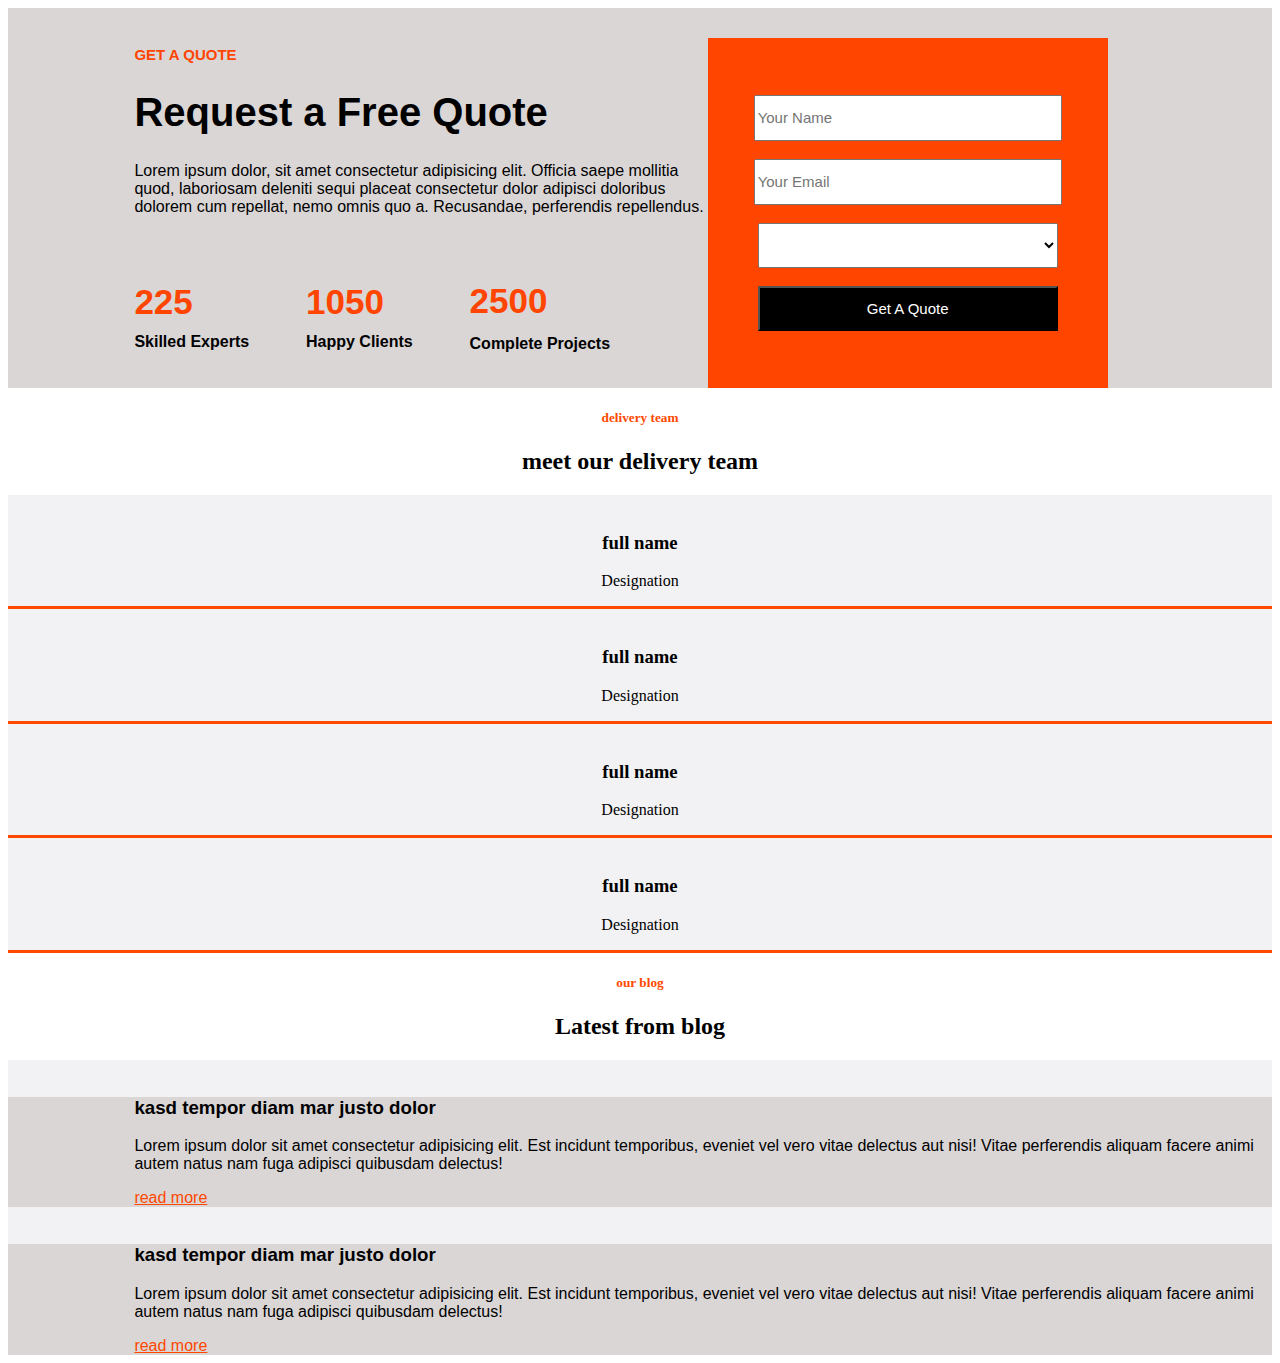
==== index.html @ 531f822a "Atualiza Index" ====
<!DOCTYPE html>
<html lang="pt-br">
<head>
    <meta charset="UTF-8">
    <meta name="viewport" content="width=device-width, initial-scale=1.0">
    <link href="https://cdn.jsdelivr.net/npm/bootstrap@5.0.2/dist/css/bootstrap.min.css" rel="stylesheet"
            integrity="sha384-EVSTQN3/azprG1Anm3QDgpJLIm9Nao0Yz1ztcQTwFspd3yD65VohhpuuCOmLASjC" crossorigin="anonymous">
    <link rel="stylesheet" href="styles.css">
    <title>Document</title>
</head>
<body>
    <header>

    </header>
    <main>
        <!--Parte Ícaro-->
         <main>
            <article>
                <section class="legenda">
                    <br>
                    <h4 id="primTitulo"> <strong>GET A QUOTE</strong></h4>
                    <h1 id="segTitulo">Request a Free Quote</h1>
                    <p id="legPrincipal">Lorem ipsum dolor, sit amet consectetur adipisicing elit. Officia saepe mollitia quod, laboriosam deleniti sequi placeat consectetur dolor adipisci doloribus dolorem cum repellat, nemo omnis quo a. Recusandae, perferendis repellendus.</p>
                </section>
                <section class="dados">
                    <div id="dados1">
                        <h1 id="numerosDados">225</h1>
                        <h4 id="obsDados">Skilled Experts</h4>
                    </div>
                    <div id="dados2">
                        <h1 id="numerosDados">1050</h1>
                        <h4 id="obsDados">Happy Clients</h4>
                    </div>
                    <div id="dados3">
                        <h1 id="numerosDados">2500</h1>
                        <h4 id="obsDados">Complete Projects</h4>
                    </div>
                </section>
                <section class="credenciais">
                    <div>
                        <input type="text" name="nome" id="nome" placeholder="Your Name" required>
                    </div><br>
                    <div>
                        <input type="email" name="email" id="email" placeholder="Your Email" required>
                    </div><br>
                    <div>
                        <select name="" id="servico">
                            <option value=""></option>
                            <option value=""></option>
                            <option value=""></option>
                        </select>
                    </div><br>
                    <input id="button" type="submit" value="Get A Quote" required>
                </section>
            </article>

            <!--Parte Thiago-->
             
           <div class="container-fluid">
            <div class="row d-flex flex-row justify-content-center  mt-5">
                <h5 class="TituloFuncionarios1">delivery team</h5>
                <h2 class="TituloFuncionarios2">meet our delivery team</h2>

                <div class="col-2  col-md-2 col-lg-2 col-xl-2 p-0 m-2 linha1">
                    <div>
                        <img src="imagens/funcionario01.png" alt="" class="w-100">
                    </div>
                    <h3>full name</h3>
                    <p>Designation</p>
                </div>
                <div class="col-2  col-md-2 col-lg-2 col-xl-2 p-0  m-2 linha1">
                    <div>
                        <img src="imagens/funcionario02.png" alt="" class="w-100">
                    </div>
                    <h3>full name</h3>
                    <p>Designation</p>
                </div>
                <div class="col-2 col-md-2 col-lg-2 col-xl-2 p-0  m-2 linha1">
                    <div>
                        <img src="imagens/funcionaria03.png" alt="" class="w-100">
                    </div>
                    <h3>full name</h3>
                    <p>Designation</p>
                </div>
                <div class="col-2 col-md-2 col-lg-2 col-xl-2 p-0 m-2 linha1">
                    <div>
                        <img src="imagens/funcionario04.png" alt="" class="w-100">
                    </div>
                    <h3>full name</h3>
                    <p>Designation</p>
                </div>
            </div>
            <div class="row mt-5 d-flex flex-row justify-content-center ">
                <h5 class="TituloCaras1">our blog</h5>
                <h2 class="TituloCaras2">Latest from blog</h2>
                <div class="col-4 p-0 m-2 linha2">
                    <div>
                        <img src="imagens/carasEmpacotando01.png" alt="" class="w-100">
                    </div>
                    <article class="p-4 fs-6">
                        <h3>kasd tempor diam mar justo dolor</h3>
                        <p>Lorem ipsum dolor sit amet consectetur adipisicing elit. Est incidunt temporibus, eveniet vel
                            vero vitae delectus aut nisi! Vitae perferendis aliquam facere animi autem natus nam fuga
                            adipisci quibusdam delectus!</p>
                        <a href="#" class="linkLinha2">read more</a>
                    </article>
                </div>

                <div class="col-4 p-0 m-2 linha2">
                    <div>
                        <img src="imagens/carasNaendustria01.png" alt="" class="w-100">
                    </div>
                    <article class="p-4 fs-6">
                        <h3>kasd tempor diam mar justo dolor</h3>
                        <p>Lorem ipsum dolor sit amet consectetur adipisicing elit. Est incidunt temporibus, eveniet vel
                            vero vitae delectus aut nisi! Vitae perferendis aliquam facere animi autem natus nam fuga
                            adipisci quibusdam delectus!</p>
                        <a href="#" class="linkLinha2">read more</a>
                    </article>
                </div>
            </div>
        </div>
     </main>      
    <footer>


    </footer>
    <script src="https://cdn.jsdelivr.net/npm/bootstrap@5.0.2/dist/js/bootstrap.bundle.min.js"
            integrity="sha384-MrcW6ZMFYlzcLA8Nl+NtUVF0sA7MsXsP1UyJoMp4YLEuNSfAP+JcXn/tWtIaxVXM"
            crossorigin="anonymous"></script>
</body>
</html>
---- styles.css ----
article{
    padding-left: 10%;
    background-color: rgb(218, 214, 214);
    font-family: Verdana, Geneva, Tahoma, sans-serif;
    height: 60%;
}
.legenda{

    height: 30px;
}
#primTitulo{
    color: orangered;
    font-size: 15px;
}
#segTitulo{
    font-size: 40px;
}
#legPrincipal{
    width: 580px;
    
}
.dados{
    display: inline-flex;
    align-items: center;
    width: 50%;
    flex-wrap: wrap;   
}
#dados2{
    padding-left: 10%;
}
#dados3{
    padding-left: 10%;
}
div h1{
    font-size: 180%;
    margin-bottom: 0;
}
#obsDados{
    margin-top: 10%;

}
#numerosDados{
    color: orangered;
    font-size: 35px;
}
.credenciais{
    background-color: orangered;
    display: inline-block;
    width: 400px;
    height: 58%;
    text-align: center;
    padding-top: 5%;
    padding-bottom: 5%;
    margin: 0;
}
#nome{
    width: 300px;
    height: 40px;
    font-size: 15px;
    font-family: Verdana, Geneva, Tahoma, sans-serif;
}
#email{
    width: 300px;
    height: 40px;
    font-size: 15px;
    font-family: Verdana, Geneva, Tahoma, sans-serif;
}
#servico{
    width: 300px;
    height: 45px;
}
#button{
    color: white;
    background-color: black;
    width: 300px;
    height: 45px;
    font-size: 15px;
}

 
.TituloCaras2 {
    text-align: center;
  }

  .TituloCaras1 {
    color: #FF4800;
    text-align: center;
  }

  .TituloFuncionarios1 {
    color: #FF4800;
    text-align: center;
  }

  .TituloFuncionarios2 {
    text-align: center;
  }

.linha2{background-color: #F2F2F4;
}

.linkLinha2{color: #FF4800;
text-decoration: underline;}

.linha1{background-color: #F2F2F4;
border-bottom: 3px solid #FF4800;
text-align: center;}
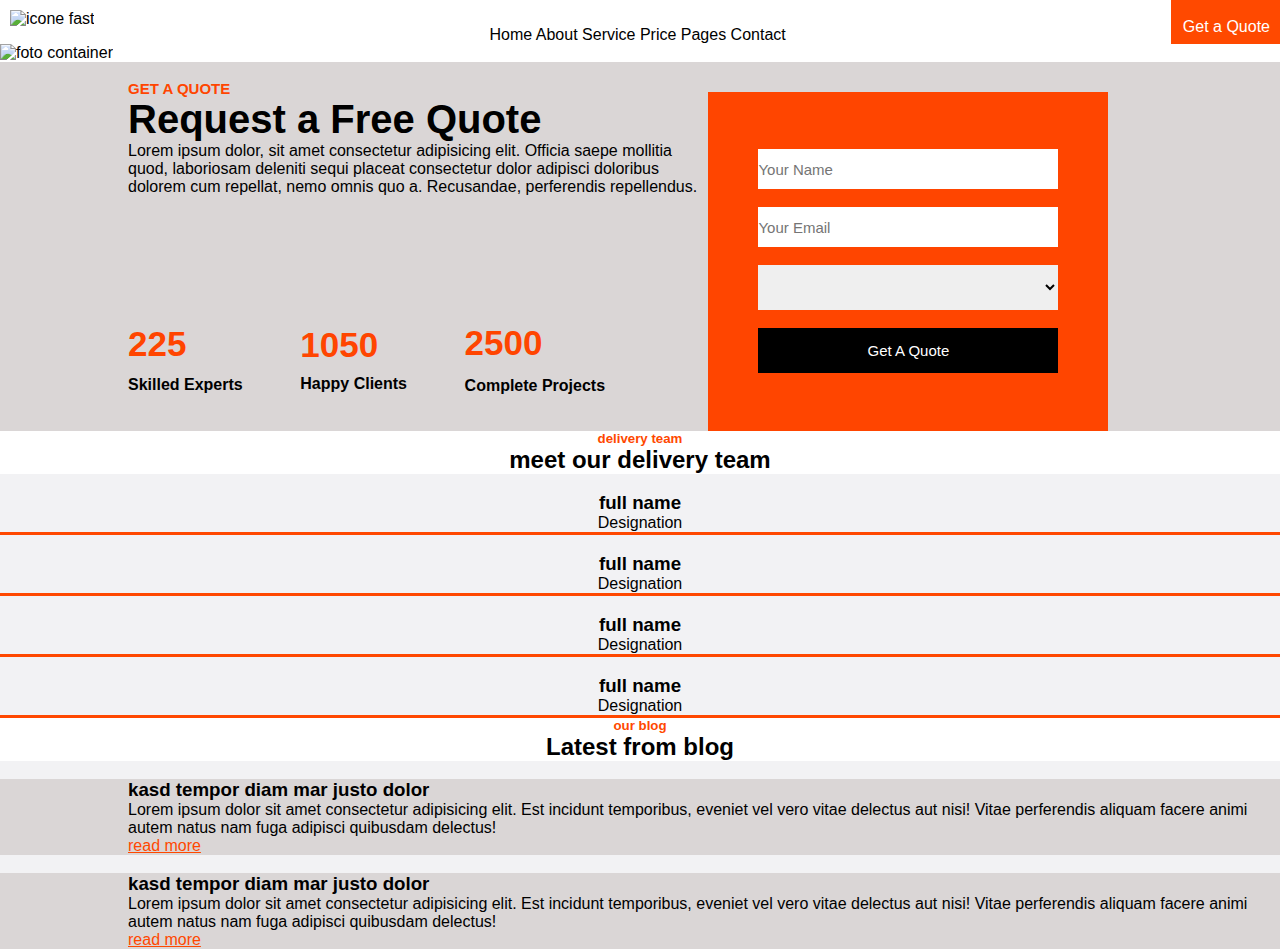
==== commit 83554fa2: "minha parte" ====
--- a/index.html
+++ b/index.html
@@ -10,6 +10,26 @@
 </head>
 <body>
     <header>
+        <div>
+            <img id="logo" src="./iconeFaster.svg" alt="icone fast"/ width="10%">
+            </div>   
+            <nav class="menu">
+                <a href="#">Home</a>
+                <a href="#">About</a>
+                <a href="#">Service</a>
+                <a href="#">Price</a>
+                <a href="#">Pages</a>
+                <a href="#">Contact</a>
+            </nav>
+            <div id="butao">
+                <a id="quoteButton" href="#">Get a Quote</a>
+            </div>     
+        </header>
+        <main>
+            <div id="imagemContainer">
+                    <img src="./imagens/container.jpg" alt="foto container" width="100%" height="10%"/>
+                    
+            </div>
 
     </header>
     <main>
--- a/styles.css
+++ b/styles.css
@@ -104,4 +104,72 @@
 
 .linha1{background-color: #F2F2F4;
 border-bottom: 3px solid #FF4800;
-text-align: center;}+text-align: center;}
+
+
+
+
+
+
+
+
+
+
+
+
+
+* {
+    margin: 0;
+    padding: 0;
+    border: 0;
+}
+
+body{
+    
+    font-family: Verdana, Geneva, Tahoma, sans-serif;
+    
+}
+
+header{
+    display: flex;
+    flex-direction: row;
+    background-color: white;
+    color: black;
+    justify-content: space-between;
+
+}
+
+.menu {
+    flex-wrap: wrap;
+    text-align: center;
+    padding-top: 2%;
+    text-decoration: none;
+
+}
+
+a{
+    text-decoration: none;
+    color: black;
+}
+
+#logo{
+    margin: 0;
+    padding: 10px;
+    width: 50%;
+    
+}
+
+#butao{
+    background-color: #FF4900;
+    padding-top: 18px;
+    padding-left:12px;
+    padding-right:10px;
+    text-decoration: none;
+    
+    
+}
+
+#quoteButton {
+    color: white;
+    
+}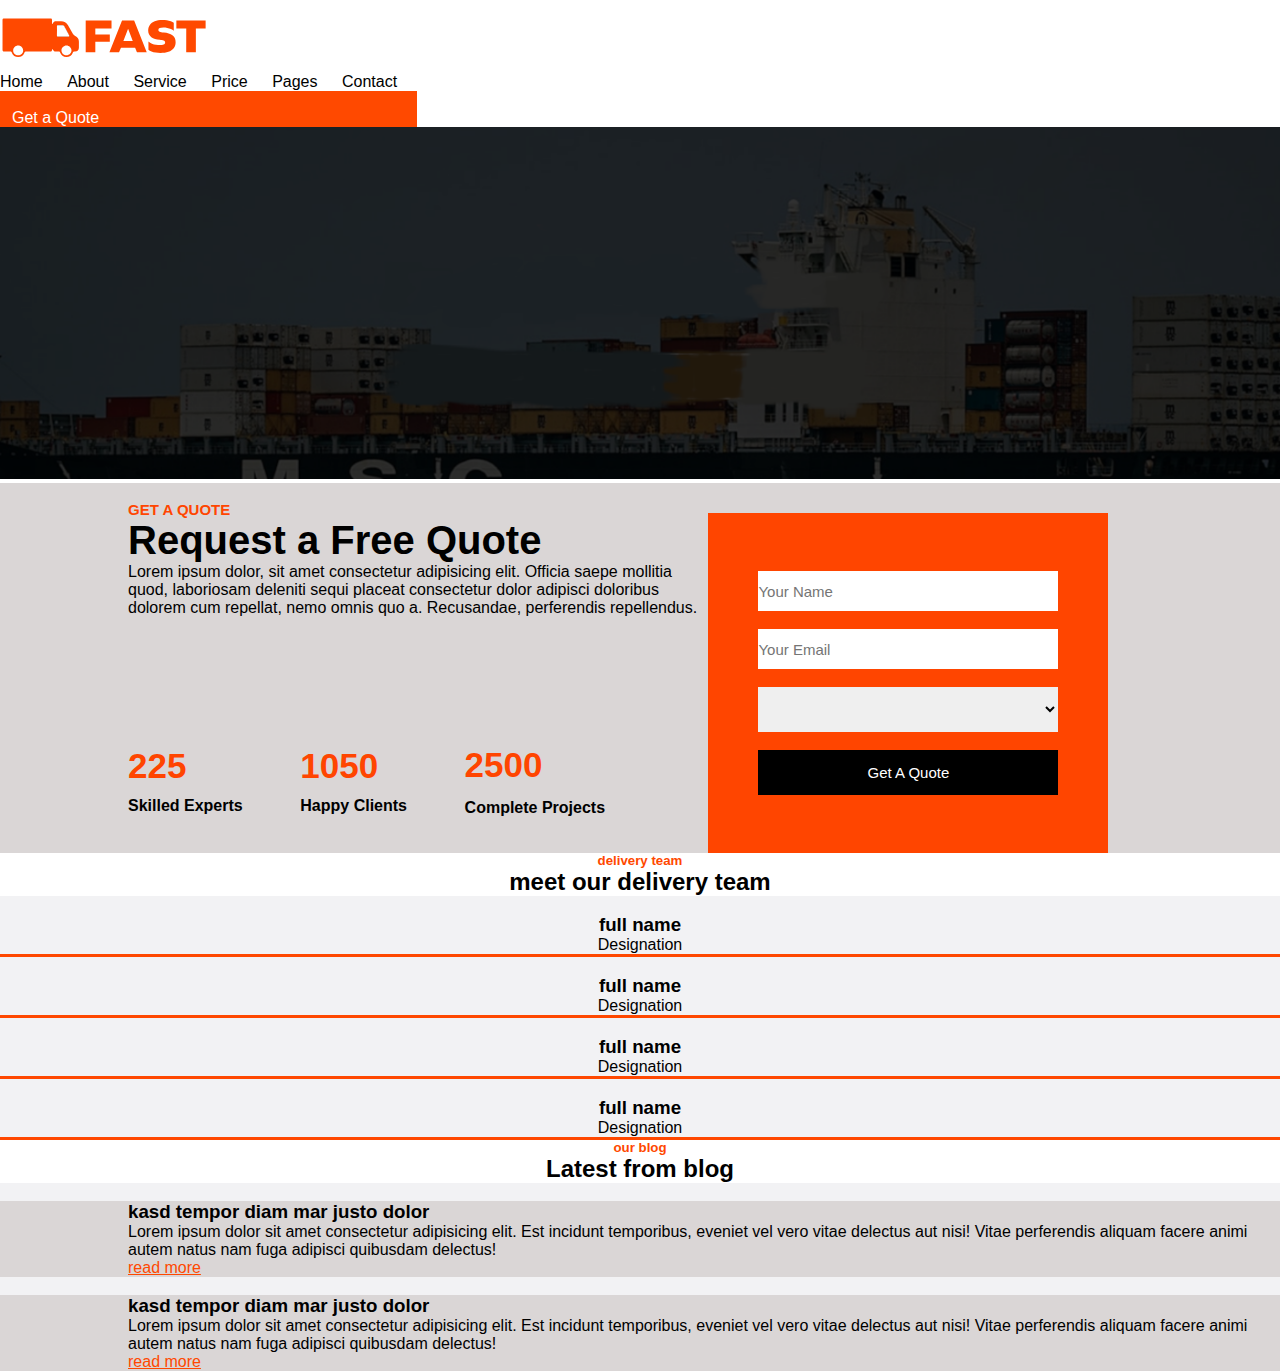
==== commit 6769b5ab: "atualizando a página" ====
--- a/index.html
+++ b/index.html
@@ -10,24 +10,28 @@
 </head>
 <body>
     <header>
+        <div class="container">
         <div>
             <img id="logo" src="./iconeFaster.svg" alt="icone fast"/ width="10%">
             </div>   
             <nav class="menu">
-                <a href="#">Home</a>
-                <a href="#">About</a>
-                <a href="#">Service</a>
-                <a href="#">Price</a>
-                <a href="#">Pages</a>
-                <a href="#">Contact</a>
+                <ul>
+                    <li><a href="#">Home</a></li>
+                    <li><a href="#">About</a></li>
+                    <li><a href="#">Service</a></li>
+                    <li><a href="#">Price</a></li>
+                    <li><a href="#">Pages</a></li>
+                    <li><a href="#">Contact</a></li>
+                </ul>
             </nav>
             <div id="butao">
                 <a id="quoteButton" href="#">Get a Quote</a>
             </div>     
+        </div>
         </header>
         <main>
             <div id="imagemContainer">
-                    <img src="./imagens/container.jpg" alt="foto container" width="100%" height="10%"/>
+                    <img src="./conteiners.png" alt="foto container" width="100%" height="10%"/>
                     
             </div>
 
--- a/styles.css
+++ b/styles.css
@@ -154,7 +154,8 @@
 
 #logo{
     margin: 0;
-    padding: 10px;
+    padding-top: 15px;
+    
     width: 50%;
     
 }
@@ -172,4 +173,15 @@
 #quoteButton {
     color: white;
     
+}
+
+nav a:hover{
+    background-color: #FF4800;
+    padding: 15px;
+    border-radius: 10px;
+    color:#F2F2F4}
+
+nav ul li{
+    display: inline-block;
+    margin-right: 20px;
 }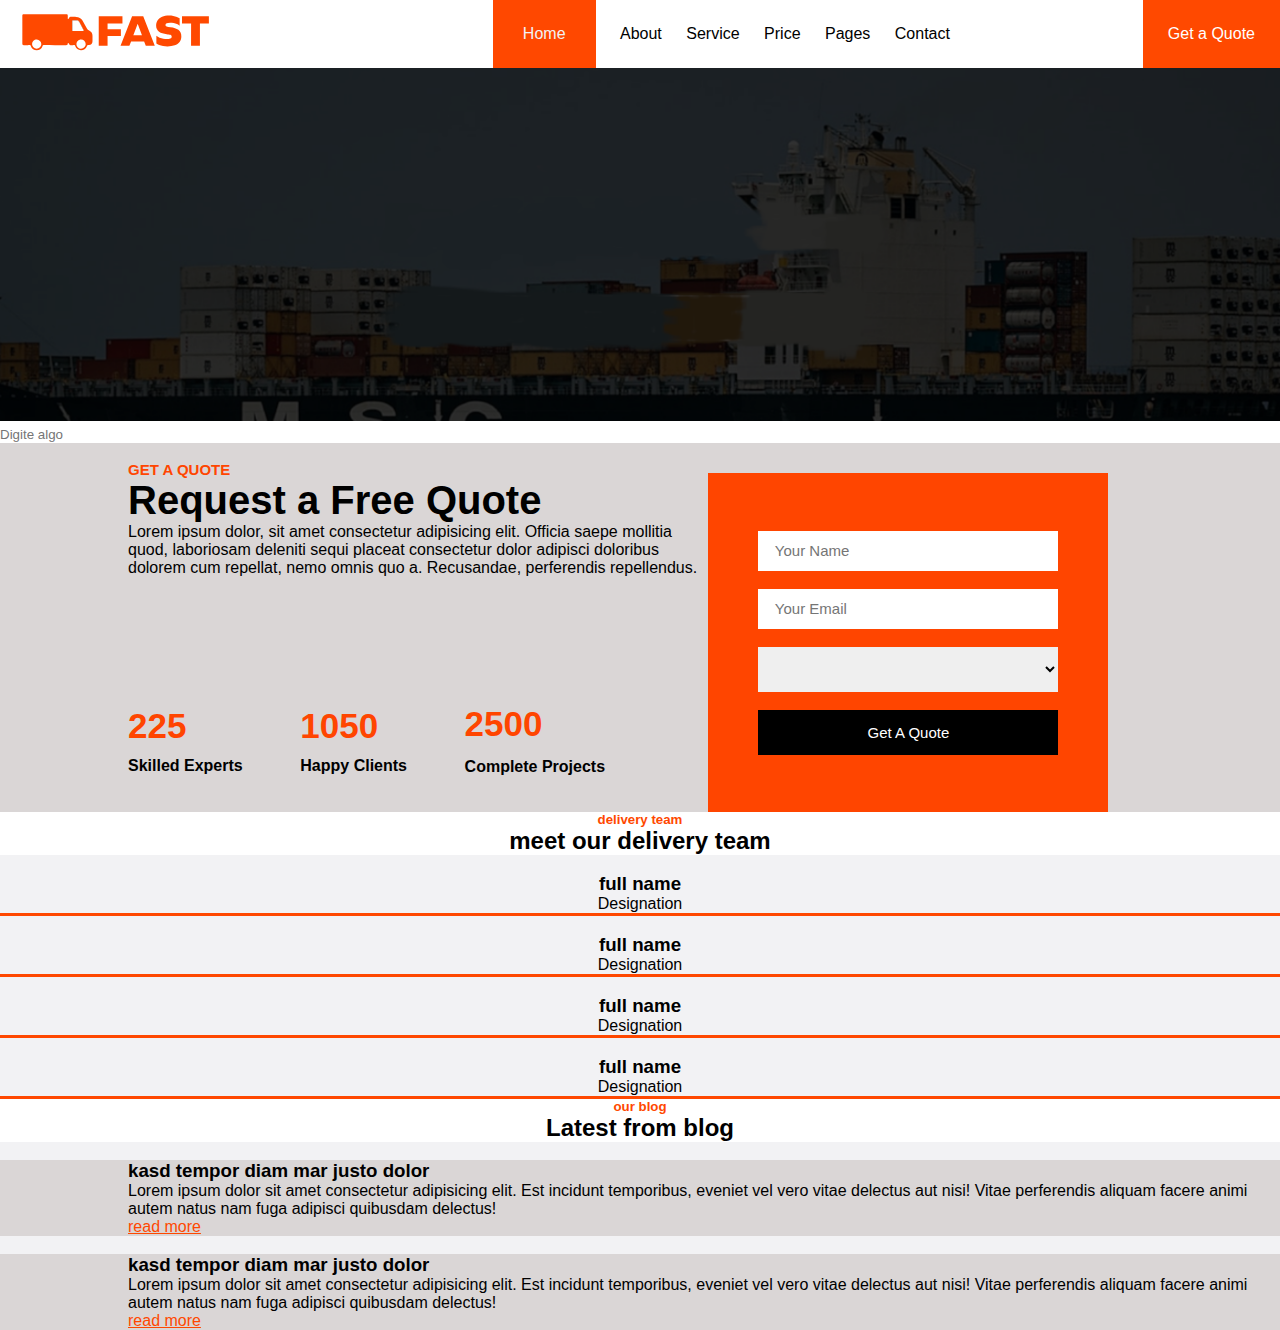
==== commit 52dd2bfb: "Ajustando o header" ====
--- a/index.html
+++ b/index.html
@@ -1,50 +1,55 @@
 <!DOCTYPE html>
 <html lang="pt-br">
+
 <head>
     <meta charset="UTF-8">
     <meta name="viewport" content="width=device-width, initial-scale=1.0">
     <link href="https://cdn.jsdelivr.net/npm/bootstrap@5.0.2/dist/css/bootstrap.min.css" rel="stylesheet"
-            integrity="sha384-EVSTQN3/azprG1Anm3QDgpJLIm9Nao0Yz1ztcQTwFspd3yD65VohhpuuCOmLASjC" crossorigin="anonymous">
+        integrity="sha384-EVSTQN3/azprG1Anm3QDgpJLIm9Nao0Yz1ztcQTwFspd3yD65VohhpuuCOmLASjC" crossorigin="anonymous">
     <link rel="stylesheet" href="styles.css">
     <title>Document</title>
 </head>
+
 <body>
-    <header>
-        <div class="container">
+    <header  class="m-0" class="container">
         <div>
-            <img id="logo" src="./iconeFaster.svg" alt="icone fast"/ width="10%">
-            </div>   
-            <nav class="menu">
-                <ul>
-                    <li><a href="#">Home</a></li>
-                    <li><a href="#">About</a></li>
-                    <li><a href="#">Service</a></li>
-                    <li><a href="#">Price</a></li>
-                    <li><a href="#">Pages</a></li>
-                    <li><a href="#">Contact</a></li>
-                </ul>
-            </nav>
-            <div id="butao">
-                <a id="quoteButton" href="#">Get a Quote</a>
-            </div>     
+            <img id="logo" src="./iconeFaster.svg" alt="icone fast">
         </div>
-        </header>
-        <main>
-            <div id="imagemContainer">
-                    <img src="./conteiners.png" alt="foto container" width="100%" height="10%"/>
-                    
-            </div>
+
+        <nav  class="menu">
+            <ul class="m-0" id="listaNav">
+                <li><a id="marcador" href="#">Home</a></li>
+                <li ><a href="#">About</a></li>
+                <li ><a href="#">Service</a></li>
+                <li ><a href="#">Price</a></li>
+                <li ><a href="#">Pages</a></li>
+                <li ><a href="#">Contact</a></li>
+            </ul>
+        </nav>
+
+        <div id="butao">
+            <a id="quoteButton" href="#">Get a Quote</a>
+        </div>
 
     </header>
     <main>
+        <!--Parte Cleber-->
+        <div id="imagemContainer">
+             <img src="./conteiners.png" alt="foto container" width="100%" />
+            
+        </div>
+        <input type="text" placeholder="Digite algo">
+
         <!--Parte Ícaro-->
-         <main>
+        <main>
             <article>
                 <section class="legenda">
                     <br>
                     <h4 id="primTitulo"> <strong>GET A QUOTE</strong></h4>
                     <h1 id="segTitulo">Request a Free Quote</h1>
-                    <p id="legPrincipal">Lorem ipsum dolor, sit amet consectetur adipisicing elit. Officia saepe mollitia quod, laboriosam deleniti sequi placeat consectetur dolor adipisci doloribus dolorem cum repellat, nemo omnis quo a. Recusandae, perferendis repellendus.</p>
+                    <p id="legPrincipal">Lorem ipsum dolor, sit amet consectetur adipisicing elit. Officia saepe
+                        mollitia quod, laboriosam deleniti sequi placeat consectetur dolor adipisci doloribus dolorem
+                        cum repellat, nemo omnis quo a. Recusandae, perferendis repellendus.</p>
                 </section>
                 <section class="dados">
                     <div id="dados1">
@@ -62,10 +67,10 @@
                 </section>
                 <section class="credenciais">
                     <div>
-                        <input type="text" name="nome" id="nome" placeholder="Your Name" required>
+                        <input type="text" name="nome" id="nome" placeholder="    Your Name" required>
                     </div><br>
                     <div>
-                        <input type="email" name="email" id="email" placeholder="Your Email" required>
+                        <input type="email" name="email" id="email" placeholder="    Your Email" required>
                     </div><br>
                     <div>
                         <select name="" id="servico">
@@ -79,78 +84,83 @@
             </article>
 
             <!--Parte Thiago-->
-             
-           <div class="container-fluid">
-            <div class="row d-flex flex-row justify-content-center  mt-5">
-                <h5 class="TituloFuncionarios1">delivery team</h5>
-                <h2 class="TituloFuncionarios2">meet our delivery team</h2>
 
-                <div class="col-2  col-md-2 col-lg-2 col-xl-2 p-0 m-2 linha1">
-                    <div>
-                        <img src="imagens/funcionario01.png" alt="" class="w-100">
+            <div class="container-fluid">
+                <div class="row d-flex flex-row justify-content-center  mt-5">
+                    <h5 class="TituloFuncionarios1">delivery team</h5>
+                    <h2 class="TituloFuncionarios2">meet our delivery team</h2>
+
+                    <div class="col-2  col-md-2 col-lg-2 col-xl-2 p-0 m-2 linha1">
+                        <div>
+                            <img src="imagens/funcionario01.png" alt="" class="w-100">
+                        </div>
+                        <h3>full name</h3>
+                        <p>Designation</p>
                     </div>
-                    <h3>full name</h3>
-                    <p>Designation</p>
+                    <div class="col-2  col-md-2 col-lg-2 col-xl-2 p-0  m-2 linha1">
+                        <div>
+                            <img src="imagens/funcionario02.png" alt="" class="w-100">
+                        </div>
+                        <h3>full name</h3>
+                        <p>Designation</p>
+                    </div>
+                    <div class="col-2 col-md-2 col-lg-2 col-xl-2 p-0  m-2 linha1">
+                        <div>
+                            <img src="imagens/funcionaria03.png" alt="" class="w-100">
+                        </div>
+                        <h3>full name</h3>
+                        <p>Designation</p>
+                    </div>
+                    <div class="col-2 col-md-2 col-lg-2 col-xl-2 p-0 m-2 linha1">
+                        <div>
+                            <img src="imagens/funcionario04.png" alt="" class="w-100">
+                        </div>
+                        <h3>full name</h3>
+                        <p>Designation</p>
+                    </div>
                 </div>
-                <div class="col-2  col-md-2 col-lg-2 col-xl-2 p-0  m-2 linha1">
-                    <div>
-                        <img src="imagens/funcionario02.png" alt="" class="w-100">
+                <div class="row mt-5 d-flex flex-row justify-content-center ">
+                    <h5 class="TituloCaras1">our blog</h5>
+                    <h2 class="TituloCaras2">Latest from blog</h2>
+                    <div class="col-4 p-0 m-2 linha2">
+                        <div>
+                            <img src="imagens/carasEmpacotando01.png" alt="" class="w-100">
+                        </div>
+                        <article class="p-4 fs-6">
+                            <h3>kasd tempor diam mar justo dolor</h3>
+                            <p>Lorem ipsum dolor sit amet consectetur adipisicing elit. Est incidunt temporibus, eveniet
+                                vel
+                                vero vitae delectus aut nisi! Vitae perferendis aliquam facere animi autem natus nam
+                                fuga
+                                adipisci quibusdam delectus!</p>
+                            <a href="#" class="linkLinha2">read more</a>
+                        </article>
                     </div>
-                    <h3>full name</h3>
-                    <p>Designation</p>
-                </div>
-                <div class="col-2 col-md-2 col-lg-2 col-xl-2 p-0  m-2 linha1">
-                    <div>
-                        <img src="imagens/funcionaria03.png" alt="" class="w-100">
+
+                    <div class="col-4 p-0 m-2 linha2">
+                        <div>
+                            <img src="imagens/carasNaendustria01.png" alt="" class="w-100">
+                        </div>
+                        <article class="p-4 fs-6">
+                            <h3>kasd tempor diam mar justo dolor</h3>
+                            <p>Lorem ipsum dolor sit amet consectetur adipisicing elit. Est incidunt temporibus, eveniet
+                                vel
+                                vero vitae delectus aut nisi! Vitae perferendis aliquam facere animi autem natus nam
+                                fuga
+                                adipisci quibusdam delectus!</p>
+                            <a href="#" class="linkLinha2">read more</a>
+                        </article>
                     </div>
-                    <h3>full name</h3>
-                    <p>Designation</p>
-                </div>
-                <div class="col-2 col-md-2 col-lg-2 col-xl-2 p-0 m-2 linha1">
-                    <div>
-                        <img src="imagens/funcionario04.png" alt="" class="w-100">
-                    </div>
-                    <h3>full name</h3>
-                    <p>Designation</p>
                 </div>
             </div>
-            <div class="row mt-5 d-flex flex-row justify-content-center ">
-                <h5 class="TituloCaras1">our blog</h5>
-                <h2 class="TituloCaras2">Latest from blog</h2>
-                <div class="col-4 p-0 m-2 linha2">
-                    <div>
-                        <img src="imagens/carasEmpacotando01.png" alt="" class="w-100">
-                    </div>
-                    <article class="p-4 fs-6">
-                        <h3>kasd tempor diam mar justo dolor</h3>
-                        <p>Lorem ipsum dolor sit amet consectetur adipisicing elit. Est incidunt temporibus, eveniet vel
-                            vero vitae delectus aut nisi! Vitae perferendis aliquam facere animi autem natus nam fuga
-                            adipisci quibusdam delectus!</p>
-                        <a href="#" class="linkLinha2">read more</a>
-                    </article>
-                </div>
-
-                <div class="col-4 p-0 m-2 linha2">
-                    <div>
-                        <img src="imagens/carasNaendustria01.png" alt="" class="w-100">
-                    </div>
-                    <article class="p-4 fs-6">
-                        <h3>kasd tempor diam mar justo dolor</h3>
-                        <p>Lorem ipsum dolor sit amet consectetur adipisicing elit. Est incidunt temporibus, eveniet vel
-                            vero vitae delectus aut nisi! Vitae perferendis aliquam facere animi autem natus nam fuga
-                            adipisci quibusdam delectus!</p>
-                        <a href="#" class="linkLinha2">read more</a>
-                    </article>
-                </div>
-            </div>
-        </div>
-     </main>      
-    <footer>
+        </main>
+        <footer>
 
 
-    </footer>
-    <script src="https://cdn.jsdelivr.net/npm/bootstrap@5.0.2/dist/js/bootstrap.bundle.min.js"
+        </footer>
+        <script src="https://cdn.jsdelivr.net/npm/bootstrap@5.0.2/dist/js/bootstrap.bundle.min.js"
             integrity="sha384-MrcW6ZMFYlzcLA8Nl+NtUVF0sA7MsXsP1UyJoMp4YLEuNSfAP+JcXn/tWtIaxVXM"
             crossorigin="anonymous"></script>
 </body>
+
 </html>--- a/styles.css
+++ b/styles.css
@@ -1,3 +1,10 @@
+* {
+    margin: 0px;
+    padding: 0px;
+    border: 0px;
+    font-family: Verdana, Geneva, Tahoma, sans-serif;
+}
+
 article{
     padding-left: 10%;
     background-color: rgb(218, 214, 214);
@@ -116,72 +123,90 @@
 
 
 
-
-
-* {
-    margin: 0;
-    padding: 0;
-    border: 0;
-}
-
-body{
-    
-    font-family: Verdana, Geneva, Tahoma, sans-serif;
-    
-}
-
 header{
+    align-items: center;
     display: flex;
     flex-direction: row;
-    background-color: white;
-    color: black;
+    flex-wrap: wrap;
     justify-content: space-between;
 
 }
+
+/* .container{
+    display: flex;
+    margin: 0;
+    justify-content: space-between;
+} */
 
 .menu {
     flex-wrap: wrap;
-    text-align: center;
-    padding-top: 2%;
-    text-decoration: none;
-
-}
-
-a{
+    
+    
+    
+
+}
+
+ul li a{
     text-decoration: none;
     color: black;
 }
 
 #logo{
-    margin: 0;
-    padding-top: 15px;
-    
-    width: 50%;
+   
+    width: 60%;
+    padding-left: 20px;
     
 }
 
 #butao{
     background-color: #FF4900;
-    padding-top: 18px;
+    /* padding-top: 22px;
     padding-left:12px;
     padding-right:10px;
-    text-decoration: none;
+    padding-bottom: 25px; */
+    padding: 25px;
     
     
 }
 
 #quoteButton {
     color: white;
-    
+    text-decoration: none;
+    
+}
+
+ #marcador{
+    background-color: #FF4800;
+    color:#F2F2F4;
+    padding:30px;
+    
+
 }
 
 nav a:hover{
     background-color: #FF4800;
-    padding: 15px;
-    border-radius: 10px;
-    color:#F2F2F4}
+    padding: 30px;
+    border-radius: 0;
+    color:#F2F2F4;
+    transition: 0.3s;
+
+}
+    
 
 nav ul li{
     display: inline-block;
     margin-right: 20px;
+}
+
+#inputTop {
+    
+    position: absolute;
+    top: 50%; /* Centraliza verticalmente (ajuste conforme necessário) */
+    left: 50%; /* Centraliza horizontalmente */
+    transform: translate(-50%, -50%); /* Centraliza o input exatamente no meio */
+    padding: 10px;
+    font-size: 16px;
+    border: 1px solid #ccc;
+    border-radius: 5px;
+
 }